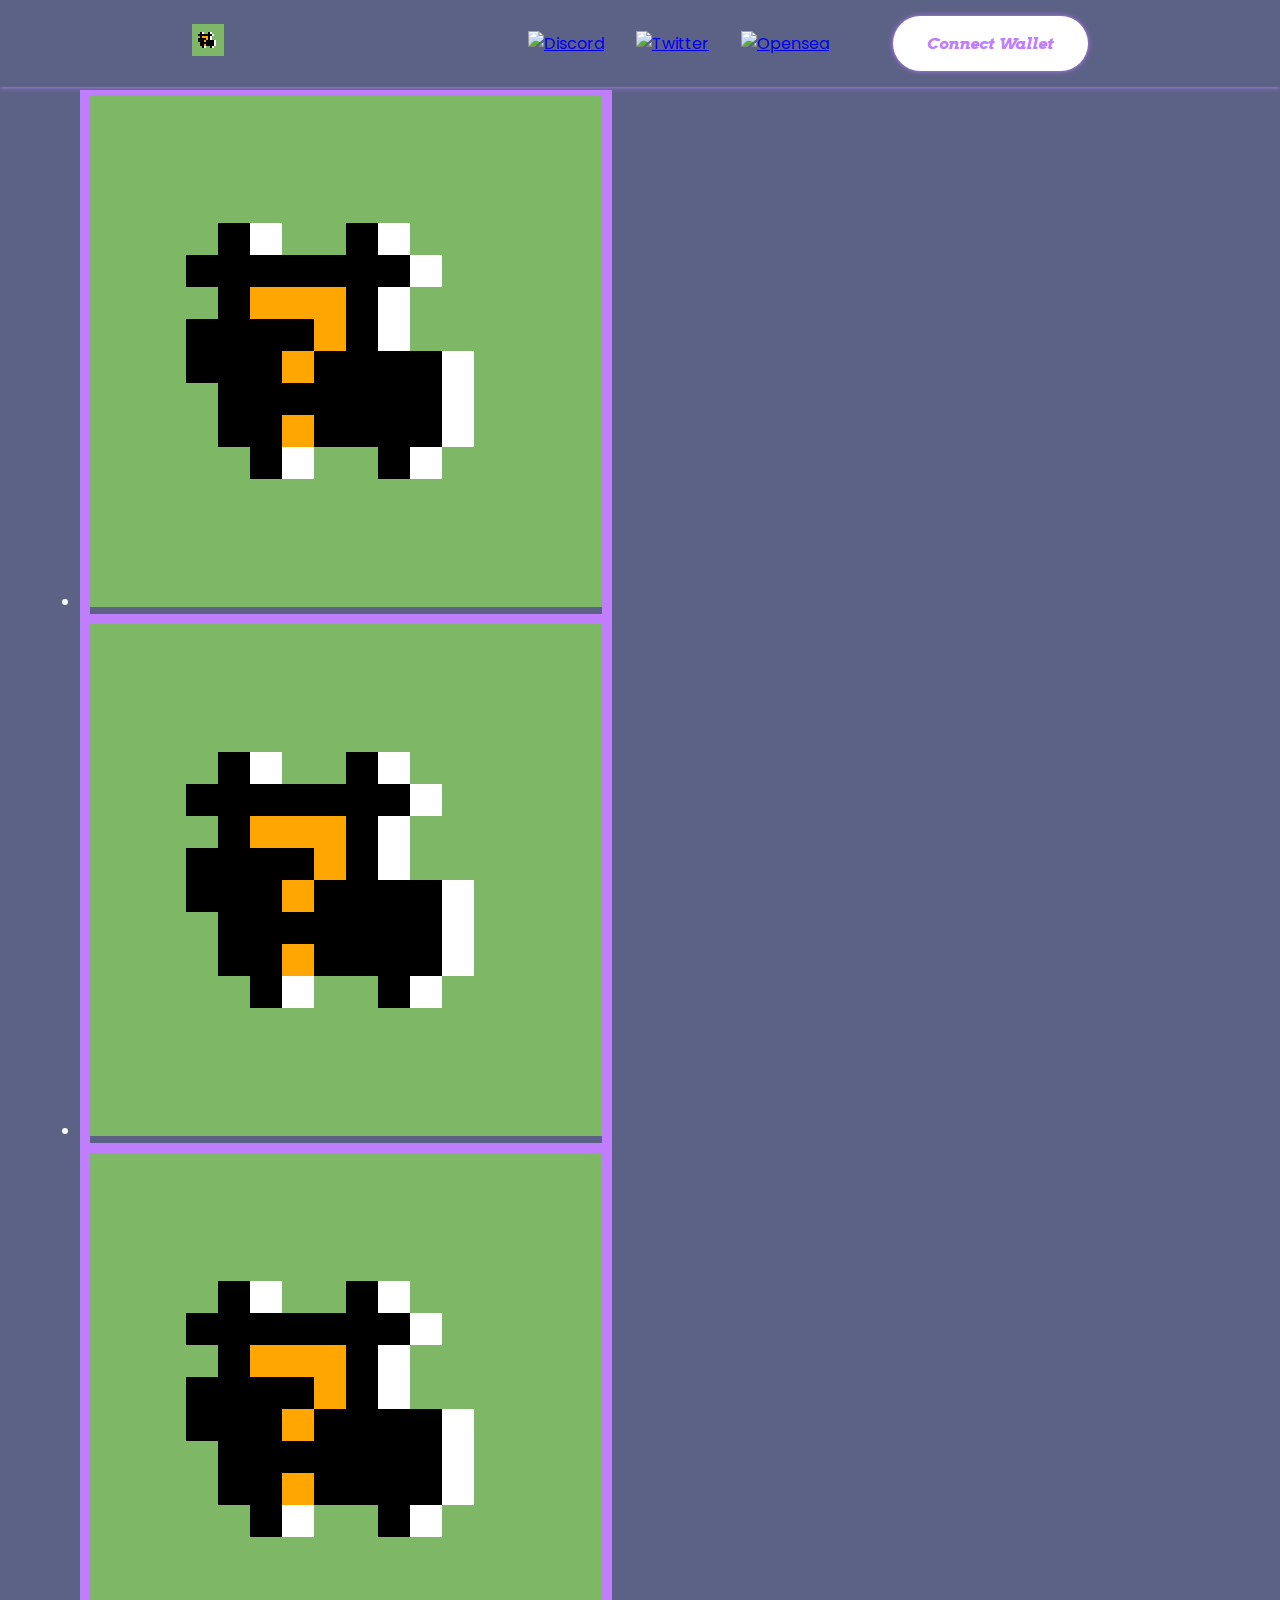
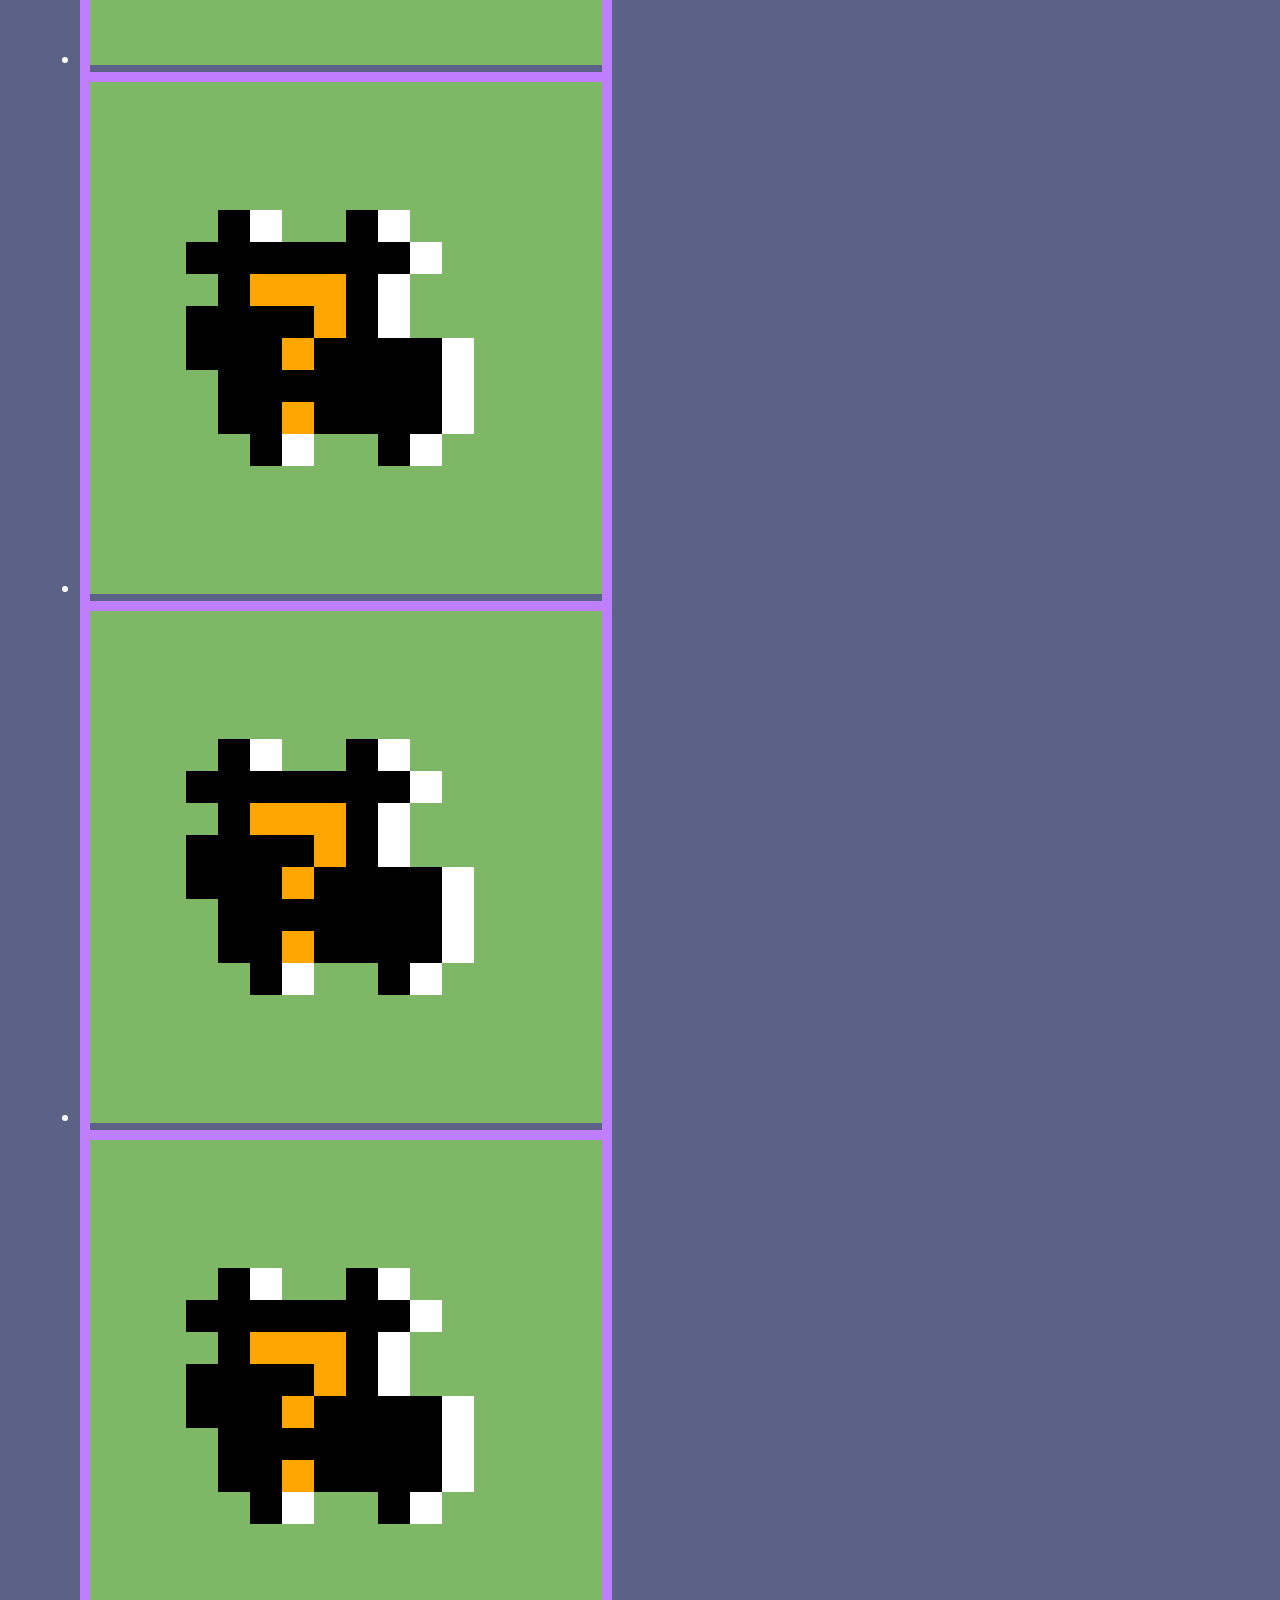
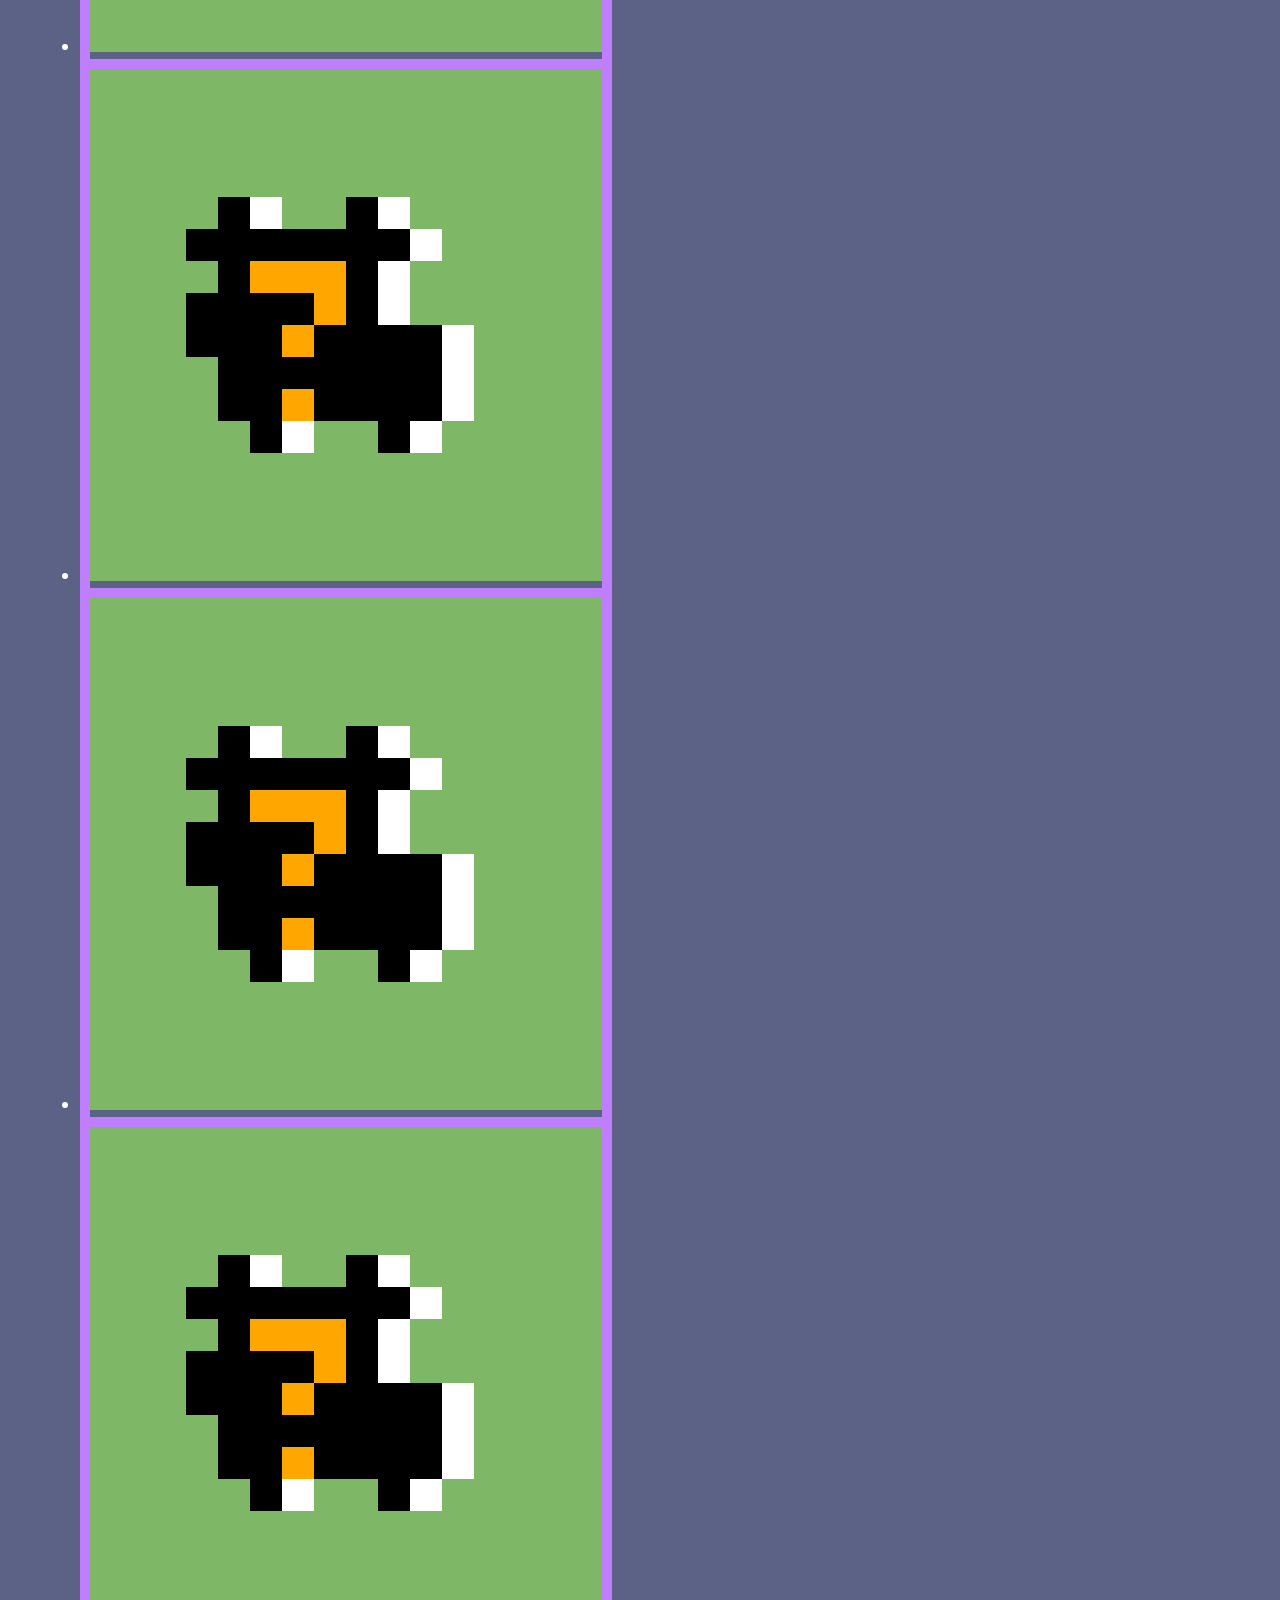
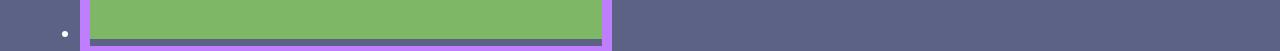
==== frontend/index.html @ 0a416c67 "undo" ====
<!DOCTYPE html>
<html lang="en">
  <head>
    <title>Majestic Cows</title>
    <meta charset="UTF-8" />
    <meta http-equiv="X-UA-Compatible" content="IE=edge" />
    <meta name="viewport" content="width=device-width, initial-scale=1.0" />

    <!-- favicon -->
    <link
      rel="apple-touch-icon"
      sizes="180x180"
      href="images/x-icon/apple-touch-icon.png"
    />
    <link
      rel="icon"
      type="image/png"
      sizes="32x32"
      href="images/x-icon/favicon-32x32.png"
    />
    <link
      rel="icon"
      type="image/png"
      sizes="16x16"
      href="images/x-icon/favicon-16x16.png"
    />
    <link rel="manifest" href="images/x-icon/site.webmanifest" />
    <link rel="stylesheet" href="css/three-dots.min.css" />
    <link rel="stylesheet" href="css/splide.min.css" />
    <link rel="stylesheet" href="css/style.css" />
  </head>
  <body>
    <header>
      <div class="container">
        <div class="logo">
          <a href="/">
            <img src="images/x-icon/favicon-32x32.png" alt="logo" />
          </a>
        </div>
        <div class="menu">
          <a
            href="https://discord.gg/A9CnsVzzkZ"
            target="_blank"
            rel="noopener noreferrer"
          >
            <img src="images/header/discord.webp" alt="Discord" />
          </a>
          <a
            href="https://twitter.com/codeSTACKr"
            target="_blank"
            rel="noopener noreferrer"
          >
            <img src="images/header/twitter.webp" alt="Twitter" />
          </a>
          <a
            href="https://testnets.opensea.io/collection/majestic-cows"
            target="_blank"
            rel="noopener noreferrer"
          >
            <img src="images/header/opensea.webp" alt="Opensea" />
          </a>
          <button class="wallet-btn btn" id="connectWallet">
            <span>Connect Wallet</span>
          </button>
        </div>
      </div>
    </header>

    <section class="container not-connected">
      <div>
        <h2 id="welcomeH2">Connect to MetaMask to Get Started</h2>
        <h1 id="welcomeH1">Welcome to the CodeCats NFT Project!</h1>
        <p id="welcomeP">
          The CodeCats NFT Project is a decentralized, open-source project that aims to demonstrate how to develope and launch your own NFT Collection. Follow step by step on the <a href="https://youtube.com/codestackr"  target="_blank" rel="noopener noreferrer">codeSTACKr</a> YouTube channel.
        </p>
      </div>
    </section>

    <section class="container">
      <div class="countdown card">
        <div id="countdown">
          <ul class="count-down" data-date="">
            <li class="clock-item">
              <span class="count-number days">20</span>
              <p class="count-text">Days</p>
            </li>

            <li class="clock-item">
              <span class="count-number hours">20</span>
              <p class="count-text">Hour</p>
            </li>

            <li class="clock-item">
              <span class="count-number minutes">20</span>
              <p class="count-text">Min</p>
            </li>

            <li class="clock-item">
              <span class="count-number seconds">20</span>
              <p class="count-text">Sec</p>
            </li>
          </ul>
          <h2 id="subHeading">Pre-Sale Countdown</h2>
        </div>
        <h1 id="mainHeading">NFT Drop Coming Soon!!</h1>
        <p id="mainText">
          A new batch of cute cats will be available very soon!
        </p>
        <a
          id="actionButton"
          href="https://discord.gg/A9CnsVzzkZ"
          target="_blank"
          rel="noopener noreferrer"
          class="hero-btn btn"
          ><span>Join the Catmmunity</span>
        </a>
        <div id="mintContainer" class="mint-container hidden">
          <div class="info-container">
            <div>
              <h3>Supply</h3>
              <p id="totalSupply">100</p>
            </div>
            <div>
              <h3>Price Per Mint</h3>
              <p id="pricePerMint">1 ETH</p>
            </div>
            <div>
              <h3>Max</h3>
              <p id="maxPerMint">5 per wallet</p>
            </div>
          </div>
          <div class="mint-qty">
            <span>
              <button class="input-number-decrement btn" id="mintDecrement">–</button>
              <input
                id="mintInput"
                class="input-number btn"
                type="number"
                value="1"
                min="1"
                max="5"
              />
              <button class="input-number-increment btn" id="mintIncrement">+</button>
            </span>
            <button id="setQtyMax" class="btn">SET MAX</button>
          </div>
          <div class="total-price-container">
            <h3>Total</h3>
            <p id="totalPrice">.001 ETH</p>
          </div>
          <button id="mintButton" class="hero-btn btn mint-btn">Mint</button>
        </div>
      </div>
      <div class="minted-container card show-card hidden">
        <h1>🎉</h1>
        <h2>Minted!</h2>
        <p>Here's your trasaction link:</p>
        <a id="mintedTxnBtn" href="" target="_blank" rel="noopener noreferrer">
          <button class="hero-btn btn">View Transaction</button>
        </a>
        <p>View it in the collection:</p>
        <a
          id="mintedLinkBtn"
          href="https://testnets.opensea.io/collection/majestic-cows"
          target="_blank"
          rel="noopener noreferrer"
        >
          <button class="hero-btn btn">View Collection</button>
        </a>
      </div>
    </section>

    <div id="spinner" class="dot-spin"></div>

    <div class="splide">
      <div class="splide__track">
        <ul class="splide__list">
          <li class="splide__slide">
            <img src="images\x-icon\android-chrome-512x512.png" />
          </li>
          <li class="splide__slide">
            <img src="images\x-icon\android-chrome-512x512.png" />
          </li>
          <li class="splide__slide">
            <img src="images\x-icon\android-chrome-512x512.png" />
          </li>
          <li class="splide__slide">
            <img src="images\x-icon\android-chrome-512x512.png" />
          </li>
          <li class="splide__slide">
            <img src="images\x-icon\android-chrome-512x512.png" />
          </li>
          <li class="splide__slide">
            <img src="images\x-icon\android-chrome-512x512.png" />
          </li>
          <li class="splide__slide">
            <img src="images\x-icon\android-chrome-512x512.png" />
          </li>
          <li class="splide__slide">
            <img src="images\x-icon\android-chrome-512x512.png" />
          </li>
          <li class="splide__slide">
            <img src="images\x-icon\android-chrome-512x512.png" />
          </li>
        </ul>
      </div>
    </div>

    <script src="js/metamask-onboarding.bundle.js"></script>
    <script src="js/web3.min.js"></script>
    <script src="js/splide.min.js"></script>
    <script src="js/constants.js"></script>
    <script src="js/countdown.js"></script>
    <script src="js/app.js"></script>
  </body>
</html>
---- frontend/css/style.css ----
/* FONTS */

@import url("https://fonts.googleapis.com/css2?family=Arvo:ital,wght@0,400;0,700;1,400;1,700&family=Poppins:ital,wght@0,100;0,200;0,300;0,400;0,500;0,600;0,700;0,800;0,900;1,100;1,200;1,300;1,400;1,500;1,600;1,700;1,800;1,900&family=Roboto:ital,wght@0,100;0,300;0,400;0,500;0,700;0,900;1,100;1,300;1,400;1,500;1,700;1,900&display=swap");

/* GLOBAL STYLES */

:root {
  --font-primary: "Poppins", sans-serif;
  --font-secondary: "Arvo", serif;
  --font-code: "Roboto", monospace;
  --bg-color: #5c6286;
  --bg-color-transparent: #fce04180;
  --font-color: #ffffff;
  --btn-bg-color: #ffffff;
  --accent-color: #be7efe;
  --header-shadow: var(--accent-color) 0px 0px 5px;
  --card-shadow: var(--accent-color) 0px 0px 20px;
}

* {
  padding: 0;
  margin: 0;
  box-sizing: border-box;
}

body {
  background-color: var(--bg-color);
  display: flex;
  flex-flow: column;
  height: 100vh;
  color: var(--font-color);
  font-family: var(--font-primary);
}

.container {
  display: flex;
  flex-direction: column;
  max-width: 960px;
  margin: 0 auto;
  padding: 1rem 2rem;
  justify-content: center;
  overflow: hidden;
}

/* HEADER */

header {
  background-color: var(--bg-color);
  box-shadow: var(--header-shadow);
}

header .container {
  flex-direction: row;
  justify-content: space-between;
  align-items: center;
}

.menu {
  display: flex;
  gap: 2rem;
  align-items: center;
}

/* NOT CONNECTED */
.not-connected {
  align-items: center;
  height: 100%;
  text-align: center;
  margin: 0 auto 0 35vw;
  opacity: 0;
  transform: translateY(10vh);
  transition: all 0.5s ease-in-out;
}

.show-not-connected {
  opacity: 1;
  transform: translateY(0);
}

.not-connected h1 {
  text-shadow: 2px 2px 0 var(--accent-color);
  font-style: italic;
  margin: 2rem 0;
  font-size: 3.5rem;
}

.not-connected p {
  font-size: 1.1rem;
  font-family: var(--font-secondary);
  line-height: 1.8;
}

.not-connected a {
  text-decoration: none;
  color: var(--accent-color);
  font-size: 1.5rem;
  font-weight: bold;
}

/* BUTTONS */

.btn {
  display: inline-block;
  padding: 1rem 2rem;
  background: var(--btn-bg-color);
  color: var(--accent-color);
  font-family: var(--font-secondary);
  font-style: italic;
  font-weight: bold;
  font-size: 1rem;
  text-align: center;
  text-transform: capitalize;
  transition: all 0.3s ease;
  box-shadow: var(--header-shadow);
  cursor: pointer;
  position: relative;
  text-decoration: none;
  outline: none;
}
.btn:hover {
  box-shadow: none;
}
.btn:disabled {
  cursor: default;
}

.wallet-btn {
  border-radius: 5rem;
  margin-left: 2rem;
  border-color: transparent;
}

.hero-btn {
  border-radius: 4px;
  font-size: 1.2rem;
  padding: 1.5rem 3rem;
}

/* CARD */

.card {
  position: relative;
  background-color: var(--bg-color);
  border-radius: 5px;
  border: 3px solid var(--accent-color);
  box-shadow: var(--card-shadow);
  padding: 5rem;
  margin-bottom: 2rem;
  opacity: 0;
  transform: translateX(100vw);
  transition: all 0.5s ease-in-out;
}

.show-card {
  opacity: 1;
  transform: translateX(0);
}

/* COUNTDOWN SECTION */

section {
  flex: 1 1 auto;
}

#countdown {
  display: none;
  text-align: center;
}

.countdown {
  display: flex;
  flex-direction: column;
  justify-content: center;
  align-items: center;
}

.countdown ul {
  display: flex;
  gap: 2rem;
}
.countdown .clock-item {
  list-style: none;
  width: 70px;
  height: auto;
}
.countdown .clock-item .count-number {
  background: var(--accent-color);
  color: var(--font-color);
  font-size: 2rem;
  font-weight: 700;
  font-family: var(--font-secondary);
  padding: 1rem;
  display: inline-block;
  width: 100%;
  text-align: center;
  line-height: 1;
  border-radius: 4px 4px 0 0;
}
.countdown .clock-item .count-text {
  background: var(--btn-bg-color);
  font-family: var(--font-secondary);
  font-size: 1.1rem;
  color: var(--bg-color);
  padding: 0.5rem 0.7rem;
  display: inline-block;
  width: 100%;
  text-align: center;
  line-height: 1;
  border-radius: 0 0 4px 4px;
}

.countdown h1 {
  text-shadow: 2px 2px 0 var(--accent-color);
  font-style: italic;
  margin: 2rem 0;
  font-size: 3.5rem;
  text-align: center;
}

.countdown h2 {
  margin-top: 1rem;
}

.countdown > p {
  font-size: 1.1rem;
  font-family: var(--font-secondary);
  margin-bottom: 2rem;
  text-align: center;
}

/* MINT CONTAINER */

.mint-container {
  width: 100%;
  display: flex;
  flex-direction: column;
  justify-content: center;
}

.info-container {
  display: flex;
  justify-content: space-between;
  width: 100%;
  text-align: center;
  margin-bottom: 2rem;
}

.mint-qty {
  display: flex;
  justify-content: space-between;
  align-items: center;
  padding: 1rem;
  background-color: var(--accent-color);
  border-radius: 5px;
}

.mint-qty > span {
  display: flex;
}

.mint-btn {
  display: flex;
  align-items: center;
  gap: 3rem;
  margin: auto;
}

.input-number {
  height: 100%;
  padding: 1rem;
  vertical-align: top;
  text-align: center;
  outline: none;
}

.input-number,
.input-number-decrement,
.input-number-increment {
  user-select: none;
}

.total-price-container {
  display: flex;
  justify-content: space-between;
  width: 100%;
  padding: 1rem 0 2rem;
}

.total-price-container p {
  color: var(--accent-color);
}

/* MINTED CONTAINER */

.minted-container {
  display: flex;
  flex-direction: column;
  justify-content: center;
  align-items: center;
  width: 100%;
}

.minted-container h1 {
  font-size: 5rem;
  margin-bottom: 2rem;
}

.minted-container h2 {
  font-size: 2rem;
  margin-bottom: 1rem;
}

.minted-container p {
  margin: 1rem 0;
}

/* SLIDDER */

.splide {
  position: absolute;
  top: 90px;
  left: 5rem;
  z-index: -1;
}

.splide__slide {
  border: var(--accent-color) solid;
  border-width: 5px 10px;
}

.splide__slide img {
  width: 100%;
}

/* SPINNER */
.dot-spin {
  position: absolute;
  top: 50%;
  left: 50%;
  transform: translate(-50%, -50%) scale(3);
}

/* MEDIA QUERIES */

@media screen and (max-width: 768px) {
  .menu {
    gap: 1rem;
  }
  .wallet-btn {
    margin-left: 0;
    padding: 0.5rem 1rem;
    max-width: 8rem;
  }
  .not-connected {
    background-color: var(--bg-color-transparent);
    border-radius: 5px;
    padding: 2rem;
    margin: 0 auto;
  }
  .countdown ul {
    display: grid;
    grid-template-columns: repeat(2, 1fr);
  }
  .countdown .clock-item {
    width: 100%;
  }
  .countdown .clock-item .count-number {
    font-size: 1.5rem;
  }
  .countdown .clock-item .count-text {
    font-size: 1rem;
  }
  .countdown h1 {
    font-size: 2rem;
    margin: 1rem 0;
  }
  .countdown h2 {
    padding-top: 0.5rem;
  }
  .countdown p {
    font-size: 1rem;
  }
  .card {
    padding: 1rem;
  }
  .mint-qty .btn {
    padding: 1rem;
    font-size: 13px;
  }
}

/* UTILITIES */

.hidden {
  display: none;
}
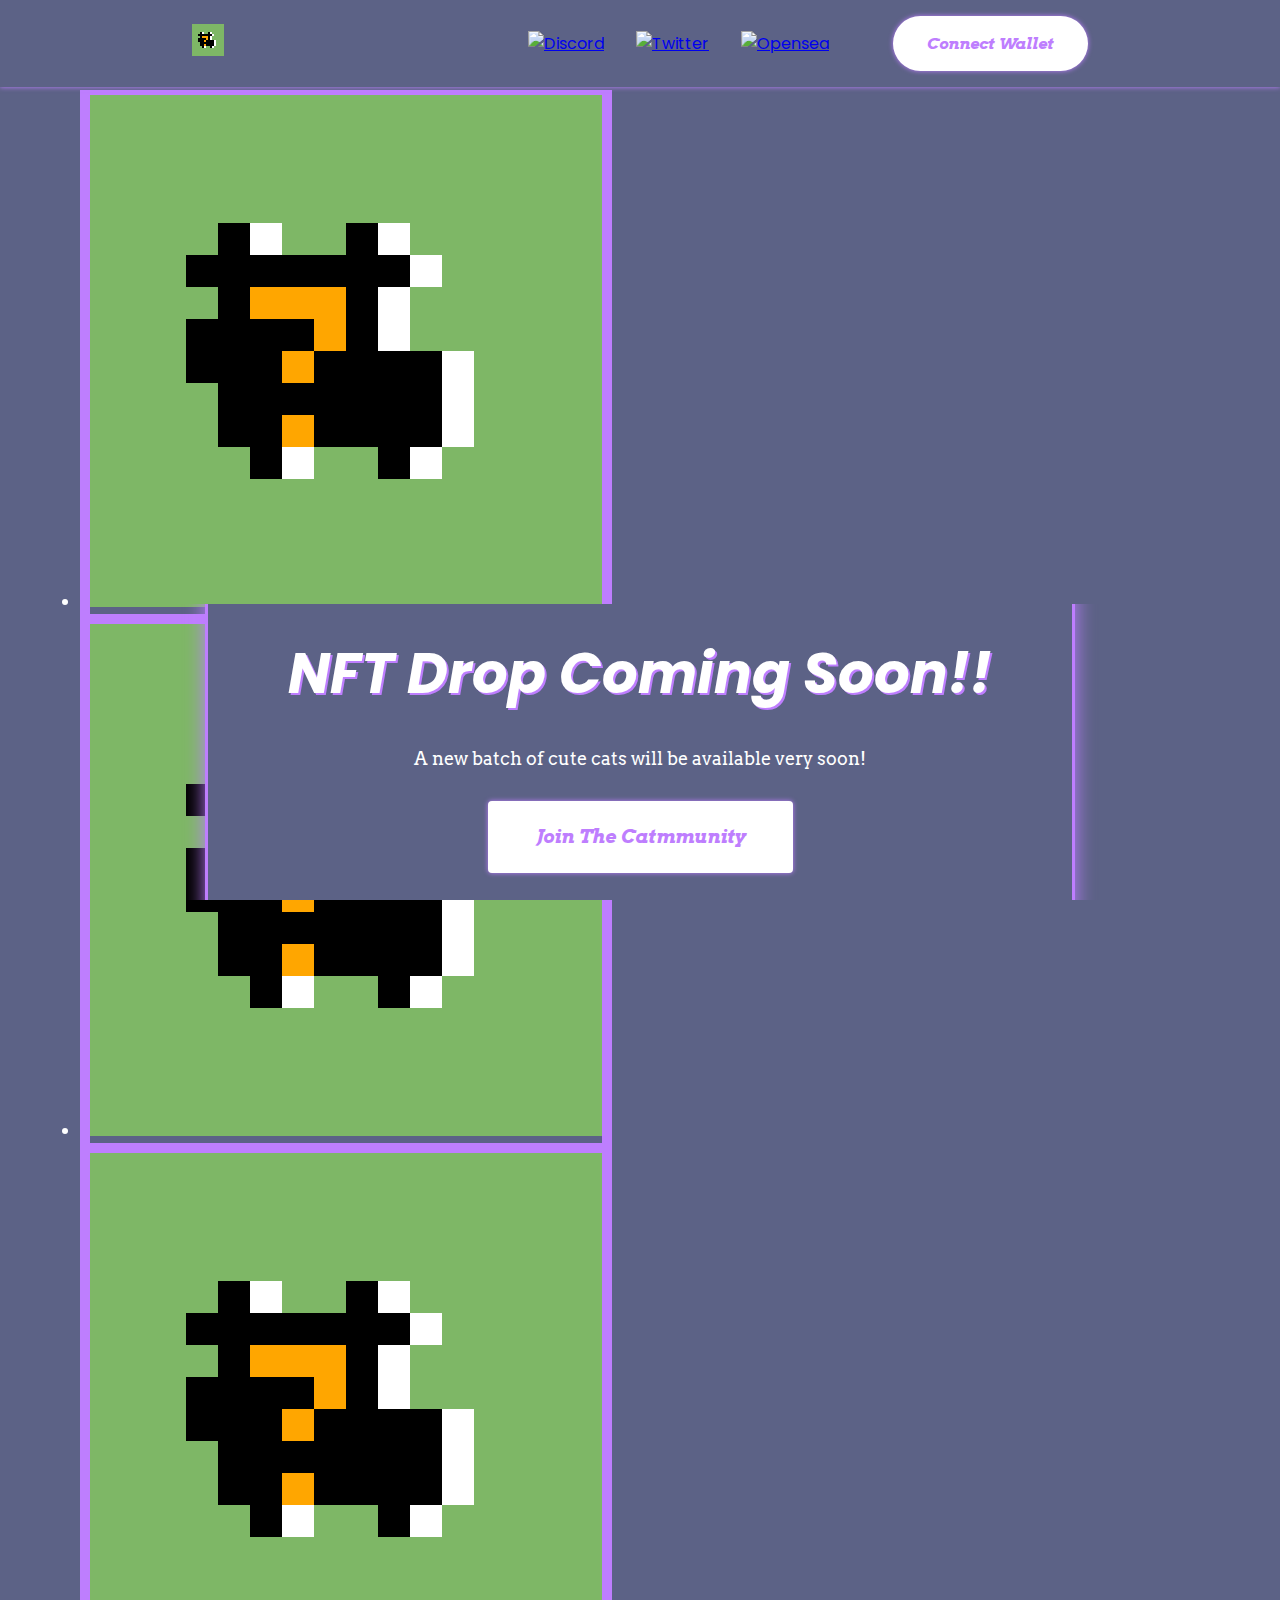
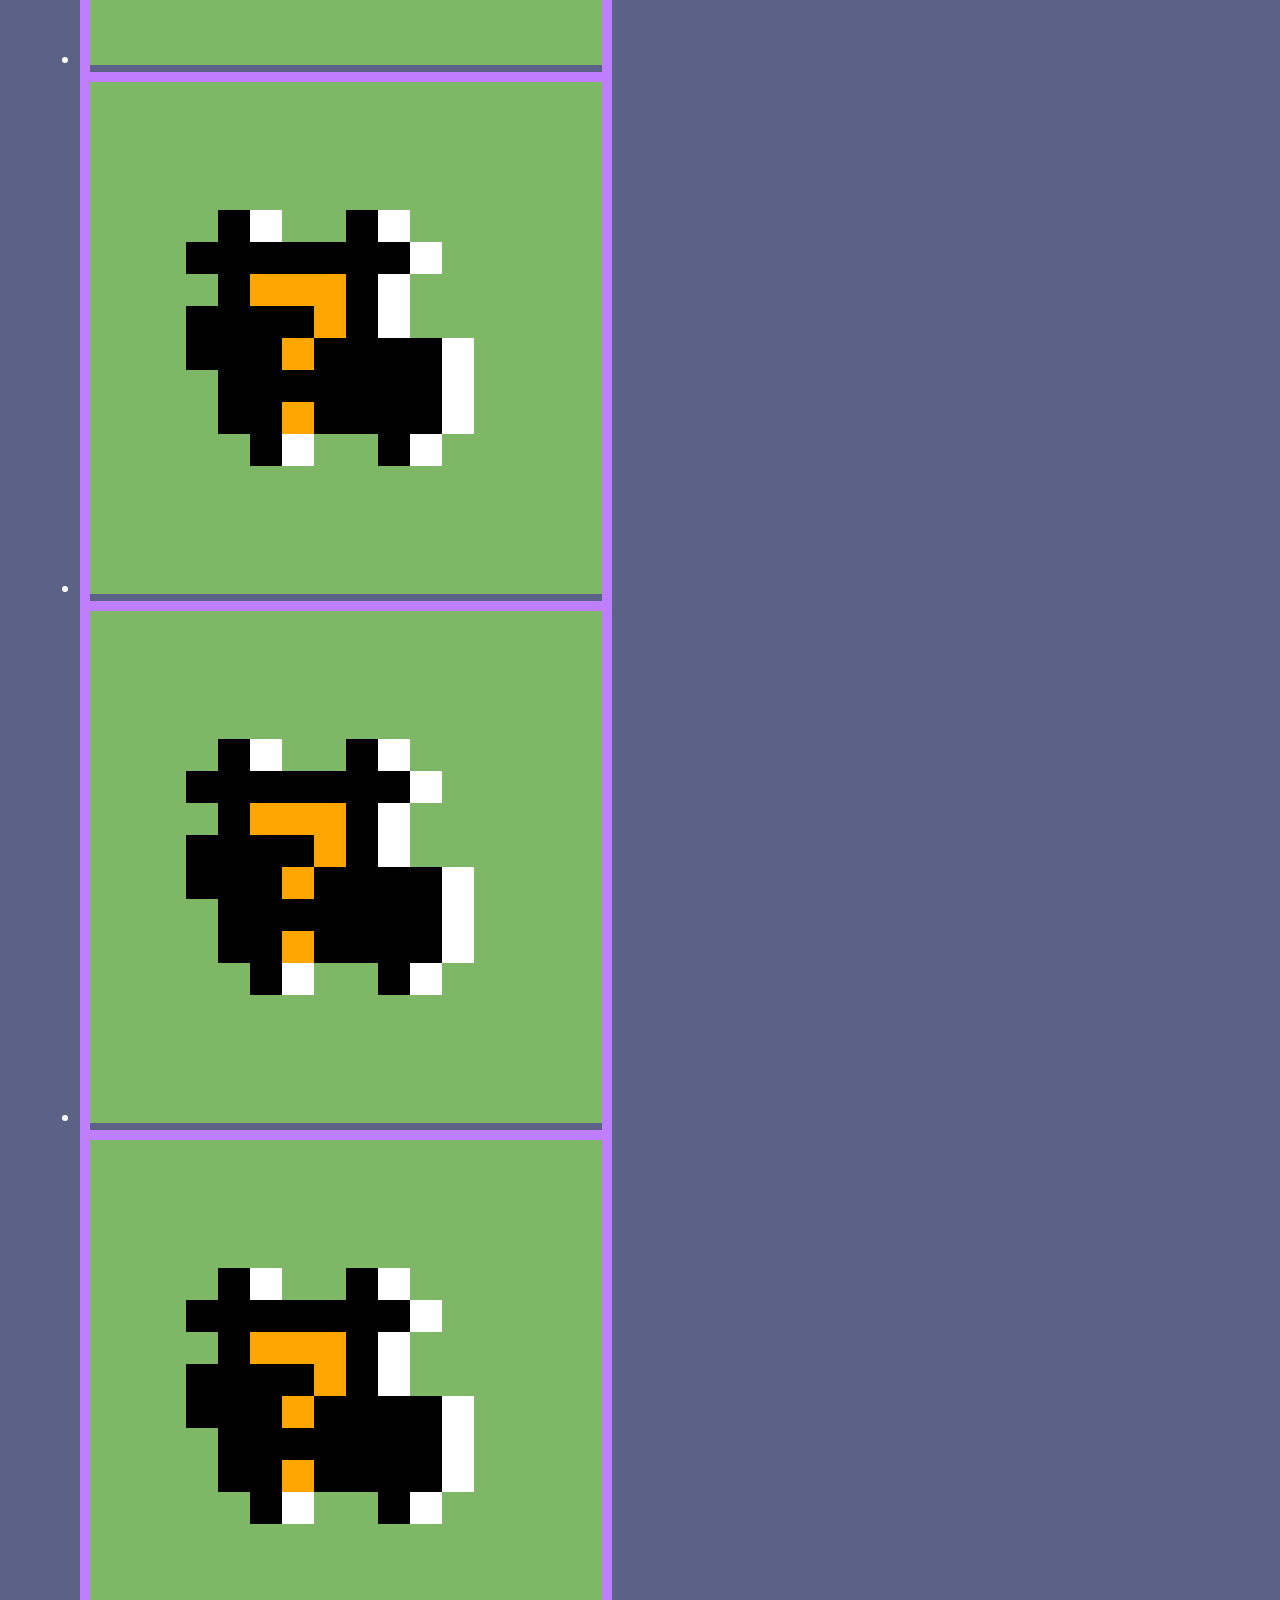
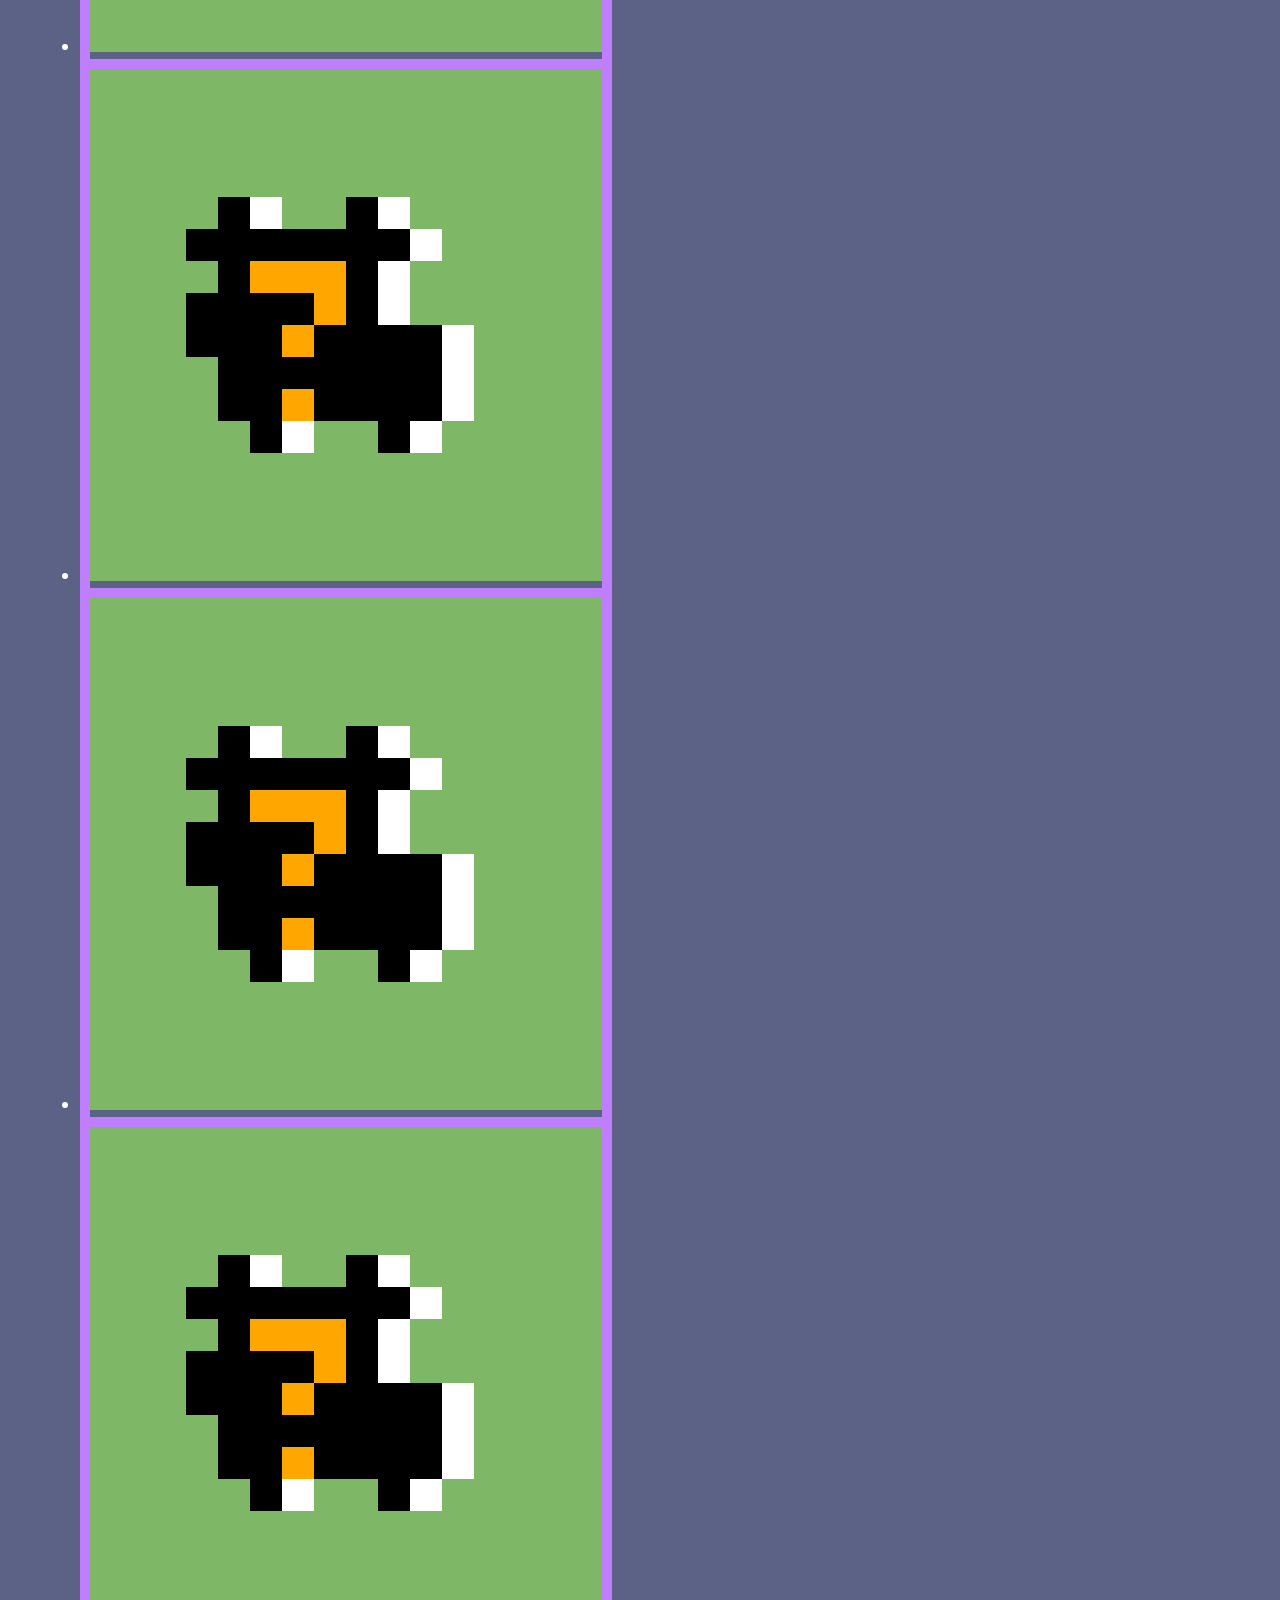
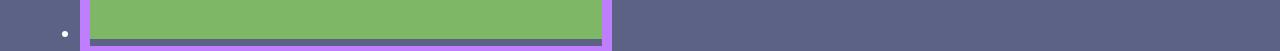
==== commit 4ed23780: "showdown" ====
--- a/frontend/index.html
+++ b/frontend/index.html
@@ -77,7 +77,7 @@
     </section>
 
     <section class="container">
-      <div class="countdown card">
+      <div class="countdown card show-card">
         <div id="countdown">
           <ul class="count-down" data-date="">
             <li class="clock-item">
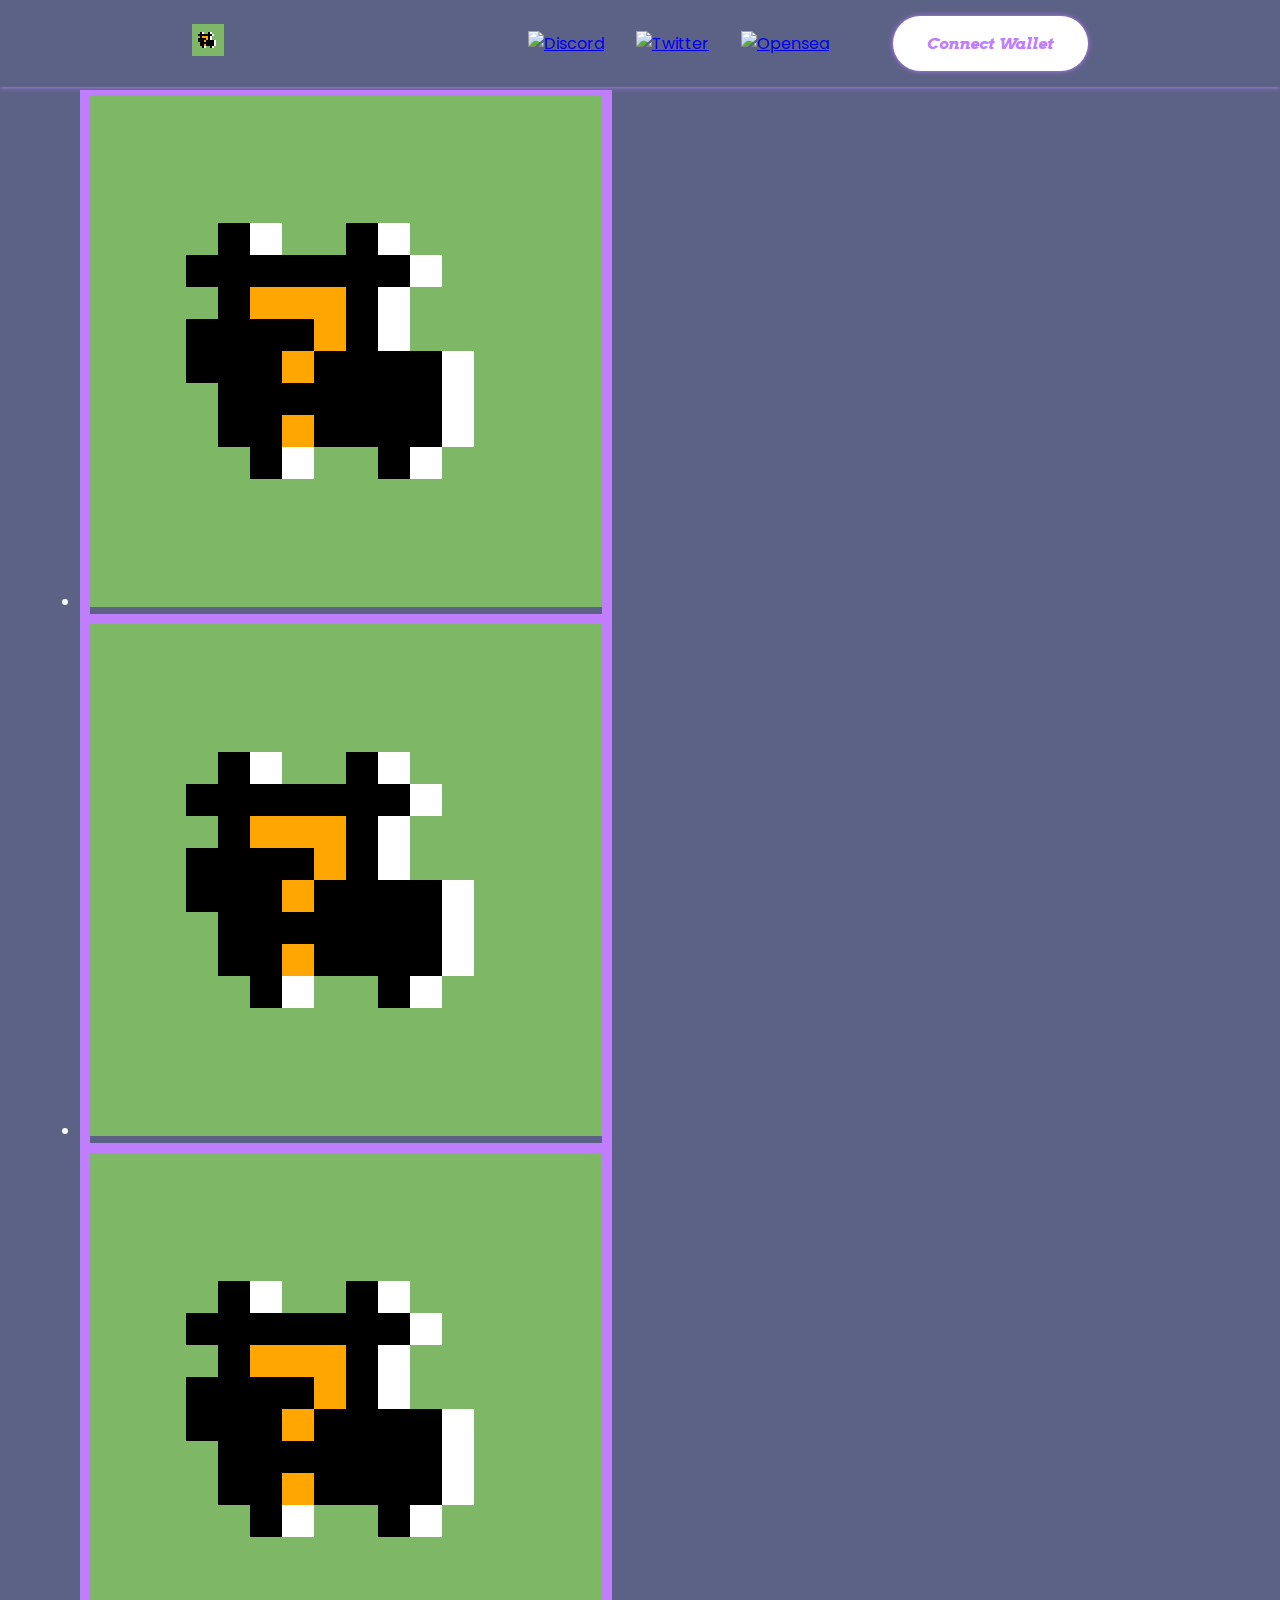
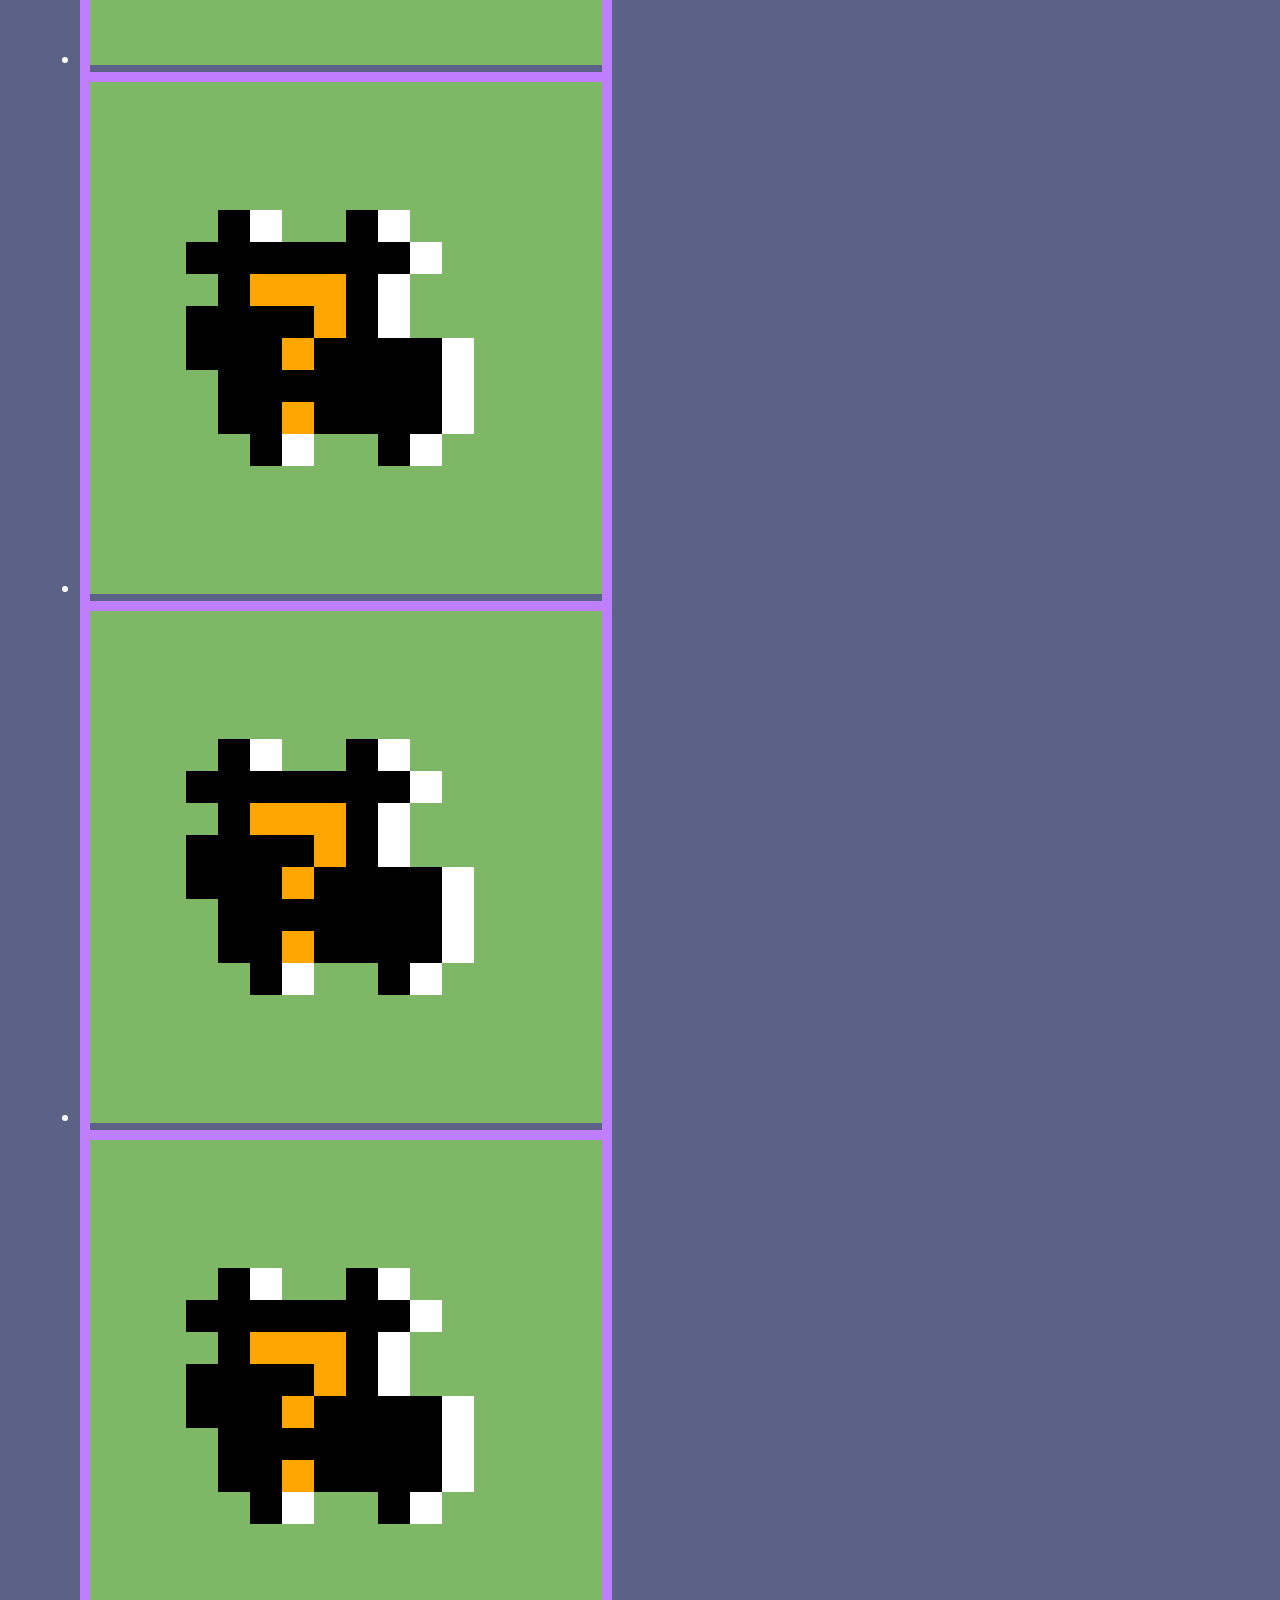
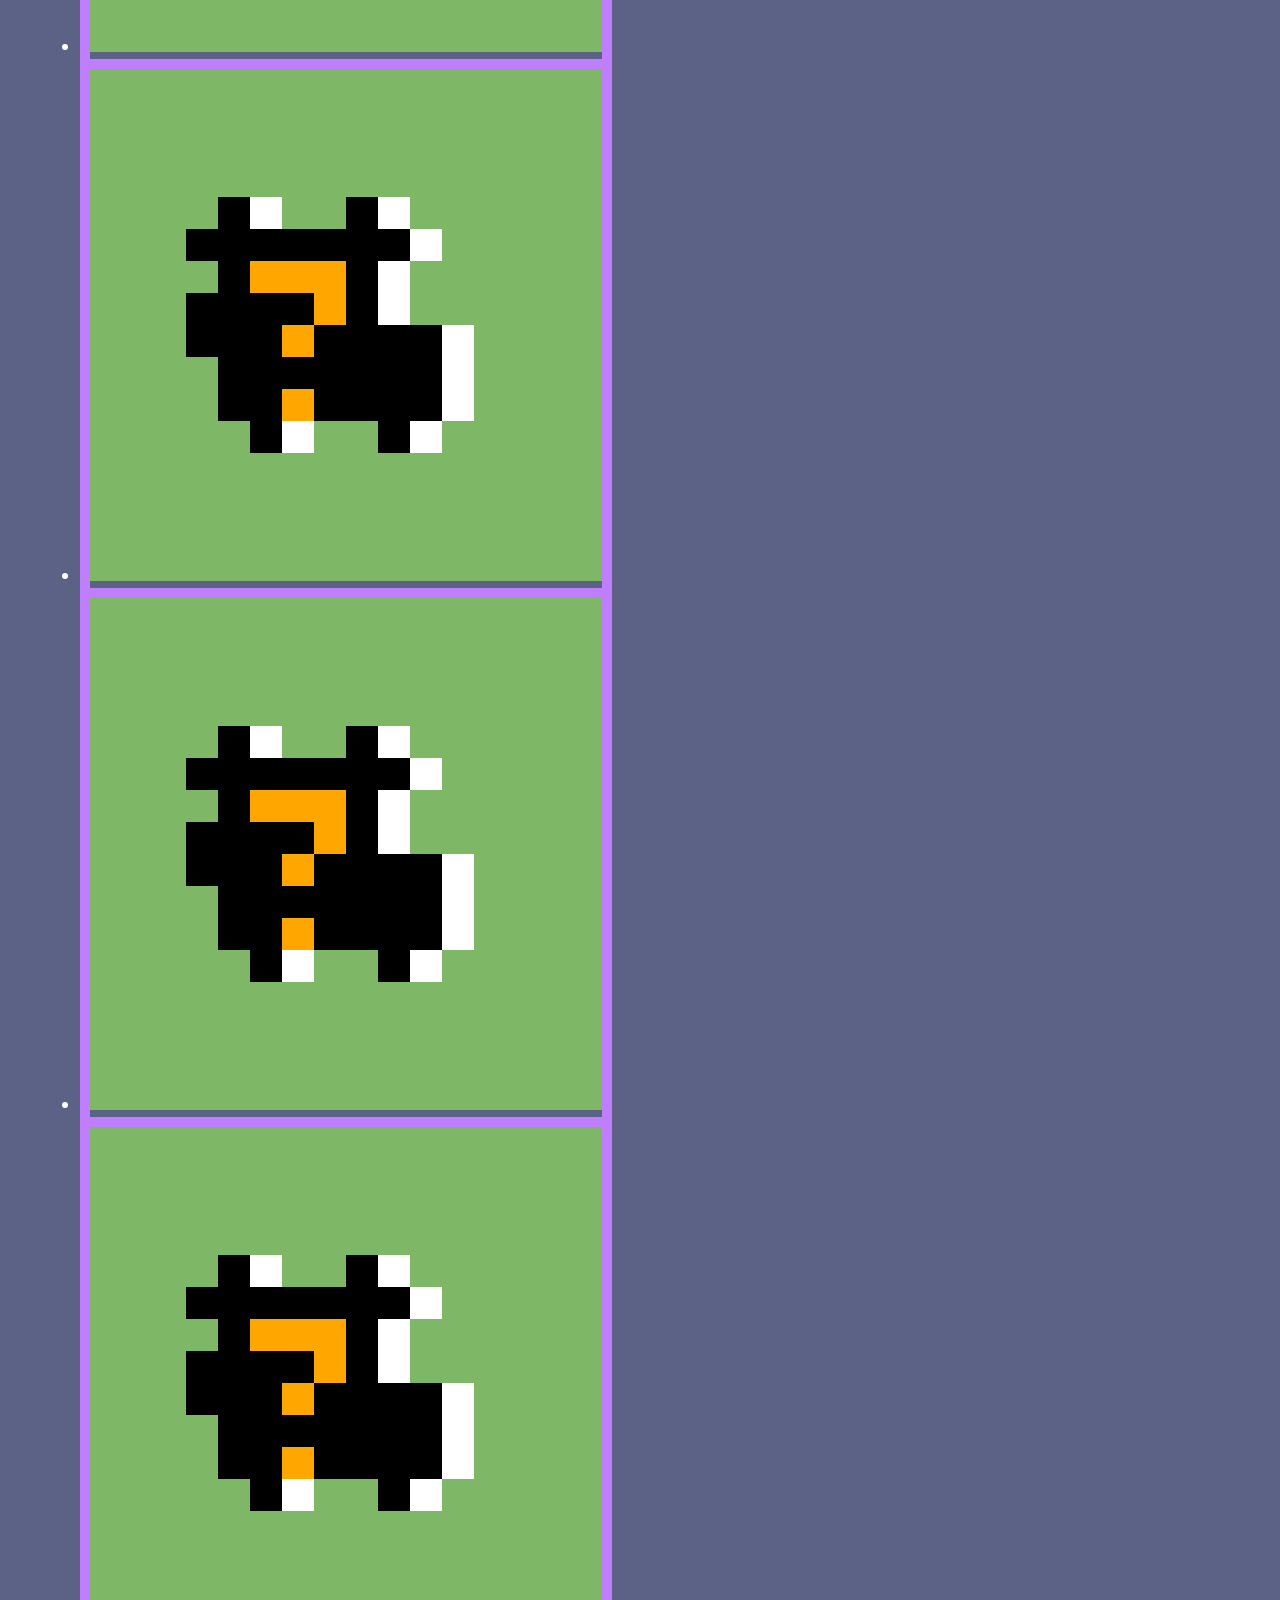
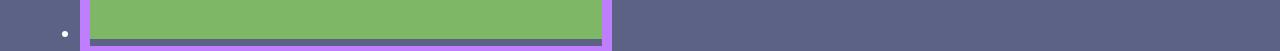
==== commit 305c2105: "sss" ====
--- a/frontend/index.html
+++ b/frontend/index.html
@@ -67,6 +67,7 @@
     </header>
 
     <section class="container not-connected">
+---------------------------------
       <div>
         <h2 id="welcomeH2">Connect to MetaMask to Get Started</h2>
         <h1 id="welcomeH1">Welcome to the CodeCats NFT Project!</h1>
@@ -77,7 +78,7 @@
     </section>
 
     <section class="container">
-      <div class="countdown card show-card">
+      <div class="countdown card">
         <div id="countdown">
           <ul class="count-down" data-date="">
             <li class="clock-item">
